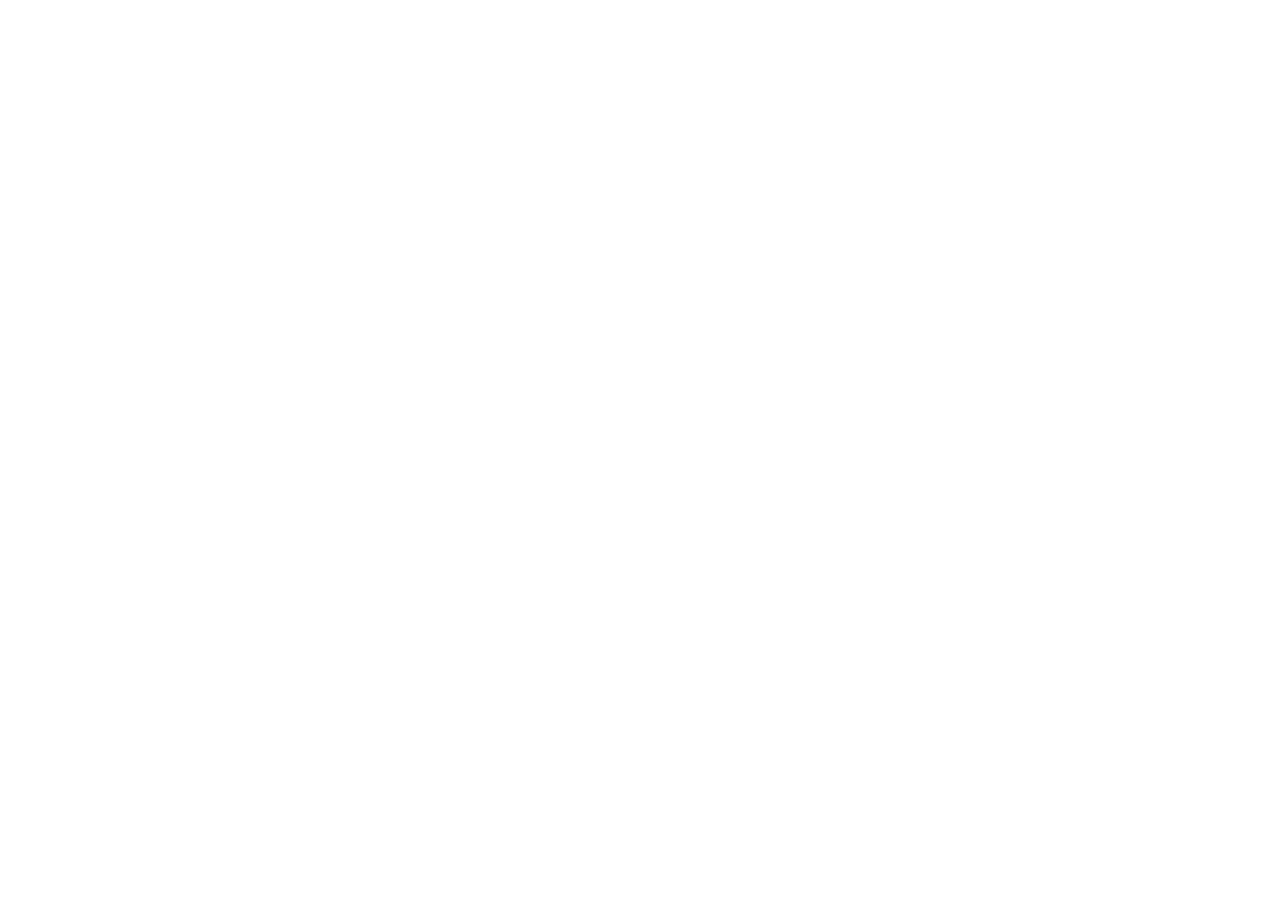
==== index.html @ 92e0b756 "start" ====
<!DOCTYPE html>
<html lang="en">
<head>
        <title>Flying Turtle</title>

        <script type="text/javascript" src="background.js"></script>
  
  <script type="text/javascript" src="turtle.js"></script>
  <script type="text/javascript" src="obstacles.js"></script>
  <script type="text/javascript" src="score.js"></script>
  <script type="text/javascript" src="game.js"></script>

  <script type="text/javascript" src="index.js"></script>

  <link rel="stylesheet" type="text/css" href="style.css">
    <meta charset="UTF-8">
    <meta name="viewport" content="width=device-width, initial-scale=1.0">
    <meta http-equiv="X-UA-Compatible" content="ie=edge">
    
</head>
<body>
        <canvas id="canvas" width="1200" height="700"></canvas> 
</body>
</html>
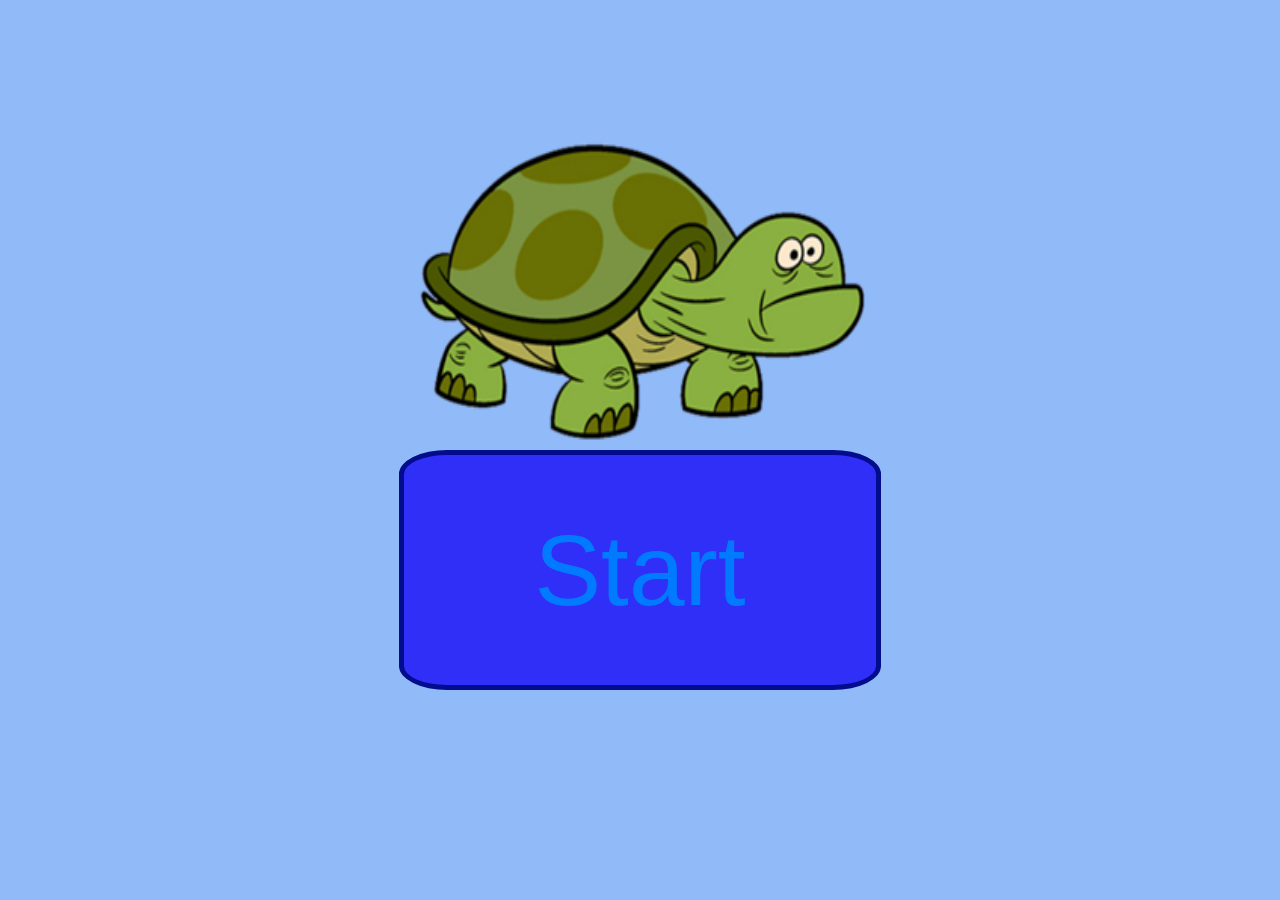
==== commit 7672e168: "start-page" ====
--- a/index.html
+++ b/index.html
@@ -1,24 +1,45 @@
 <!DOCTYPE html>
 <html lang="en">
+
 <head>
-        <title>Flying Turtle</title>
+    <title>Flying Turtle</title>
 
-        <script type="text/javascript" src="background.js"></script>
-  
-  <script type="text/javascript" src="turtle.js"></script>
-  <script type="text/javascript" src="obstacles.js"></script>
-  <script type="text/javascript" src="score.js"></script>
-  <script type="text/javascript" src="game.js"></script>
-
-  <script type="text/javascript" src="index.js"></script>
-
-  <link rel="stylesheet" type="text/css" href="style.css">
+    <script type="text/javascript" src="js/background.js"></script>
+    <script type="text/javascript" src="js/bullets.js"></script>
+    <script type="text/javascript" src="js/bag.js"></script>
+    <script type="text/javascript" src="js/turtle.js"></script>
+    <script type="text/javascript" src="js/obstacles.js"></script>
+    <script type="text/javascript" src="js/score.js"></script>
+    <script type="text/javascript" src="js/game.js"></script>
+    
+    <script type="text/javascript" src="game.html"></script>
+    <link rel="stylesheet" href="https://maxcdn.bootstrapcdn.com/bootstrap/4.0.0/css/bootstrap.min.css" integrity="sha384-Gn5384xqQ1aoWXA+058RXPxPg6fy4IWvTNh0E263XmFcJlSAwiGgFAW/dAiS6JXm" crossorigin="anonymous">
+    <link href="https://fonts.googleapis.com/css?family=Luckiest+Guy" rel="stylesheet">
+    <link rel="stylesheet" type="text/css" href="style.css">
     <meta charset="UTF-8">
     <meta name="viewport" content="width=device-width, initial-scale=1.0">
     <meta http-equiv="X-UA-Compatible" content="ie=edge">
-    
+
 </head>
-<body>
-        <canvas id="canvas" width="1200" height="700"></canvas> 
+
+<body class="start-body">
+
+    <div class="container text-center start-page">
+        <div class = "center-align">
+            <div class="img-turtle">
+                    <img src="img/Cool_or_dumb_turtle.png" alt="Turtle" height="350" width="450">
+            </div>
+            <div class="btn-box">
+            <button type="button" class="btn-start btn-success"><a href= "game.html">Start</a></button>
+            </div>
+    </div>
+    </div>
+        
+    <script src="https://code.jquery.com/jquery-3.2.1.slim.min.js" integrity="sha384-KJ3o2DKtIkvYIK3UENzmM7KCkRr/rE9/Qpg6aAZGJwFDMVNA/GpGFF93hXpG5KkN" crossorigin="anonymous"></script>
+    <script src="https://cdnjs.cloudflare.com/ajax/libs/popper.js/1.12.9/umd/popper.min.js" integrity="sha384-ApNbgh9B+Y1QKtv3Rn7W3mgPxhU9K/ScQsAP7hUibX39j7fakFPskvXusvfa0b4Q" crossorigin="anonymous"></script>
+    <script src="https://maxcdn.bootstrapcdn.com/bootstrap/4.0.0/js/bootstrap.min.js" integrity="sha384-JZR6Spejh4U02d8jOt6vLEHfe/JQGiRRSQQxSfFWpi1MquVdAyjUar5+76PVCmYl" crossorigin="anonymous"></script>
 </body>
-</html>+
+</html>
+
+<butt--- a/style.css
+++ b/style.css
@@ -0,0 +1,22 @@
+.btn-start {
+    padding: 40px 130px;
+    background-color: rgb(47, 47, 248) !important;
+    font-style: "Luckiest Guy";
+    font-size: 100px;
+    border-radius: 10%;
+    border: 5px solid rgb(3, 12, 141)
+    
+
+}
+
+.start-page{
+    margin-top: 100px;
+    vertical-align: middle;
+   
+}
+
+.start-body {
+    background-color: rgb(145, 186, 248)
+}
+ 
+
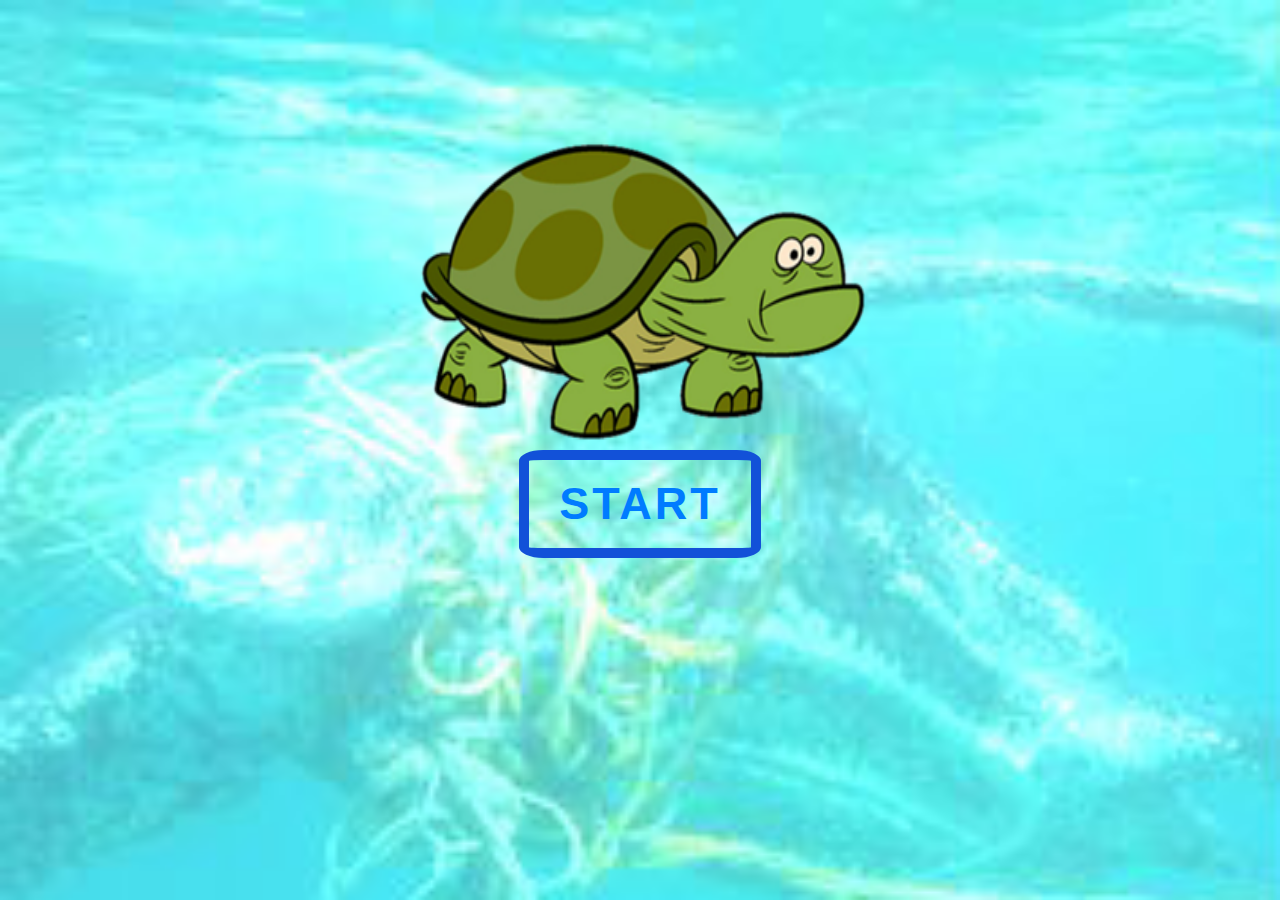
==== commit 1b1a3a7d: "screensize" ====
--- a/index.html
+++ b/index.html
@@ -30,7 +30,7 @@
                     <img src="img/Cool_or_dumb_turtle.png" alt="Turtle" height="350" width="450">
             </div>
             <div class="btn-box">
-            <button type="button" class="btn-start btn-success"><a href= "game.html">Start</a></button>
+            <button type="button" class="btn btn-start btn-outline-primary"><a href= "game.html">Start</a></button>
             </div>
     </div>
     </div>
--- a/style.css
+++ b/style.css
@@ -1,13 +1,18 @@
 .btn-start {
-    padding: 40px 130px;
-    background-color: rgb(47, 47, 248) !important;
-    font-style: "Luckiest Guy";
-    font-size: 100px;
+    padding: 10px 30px;
+    font-size: 45px;
+    font-weight: bold;
+    letter-spacing: 3px;
+    text-transform: uppercase;
     border-radius: 10%;
-    border: 5px solid rgb(3, 12, 141)
-    
+    border: 10px solid rgb(18, 81, 216);
+}
 
-}
+
+
+
+
+  
 
 .start-page{
     margin-top: 100px;
@@ -16,7 +21,9 @@
 }
 
 .start-body {
-    background-color: rgb(145, 186, 248)
+    background-image: url("img/turtlered.jpg");
+    background-size: cover !important;
+    background-repeat: no-repeat;
 }
  
 
